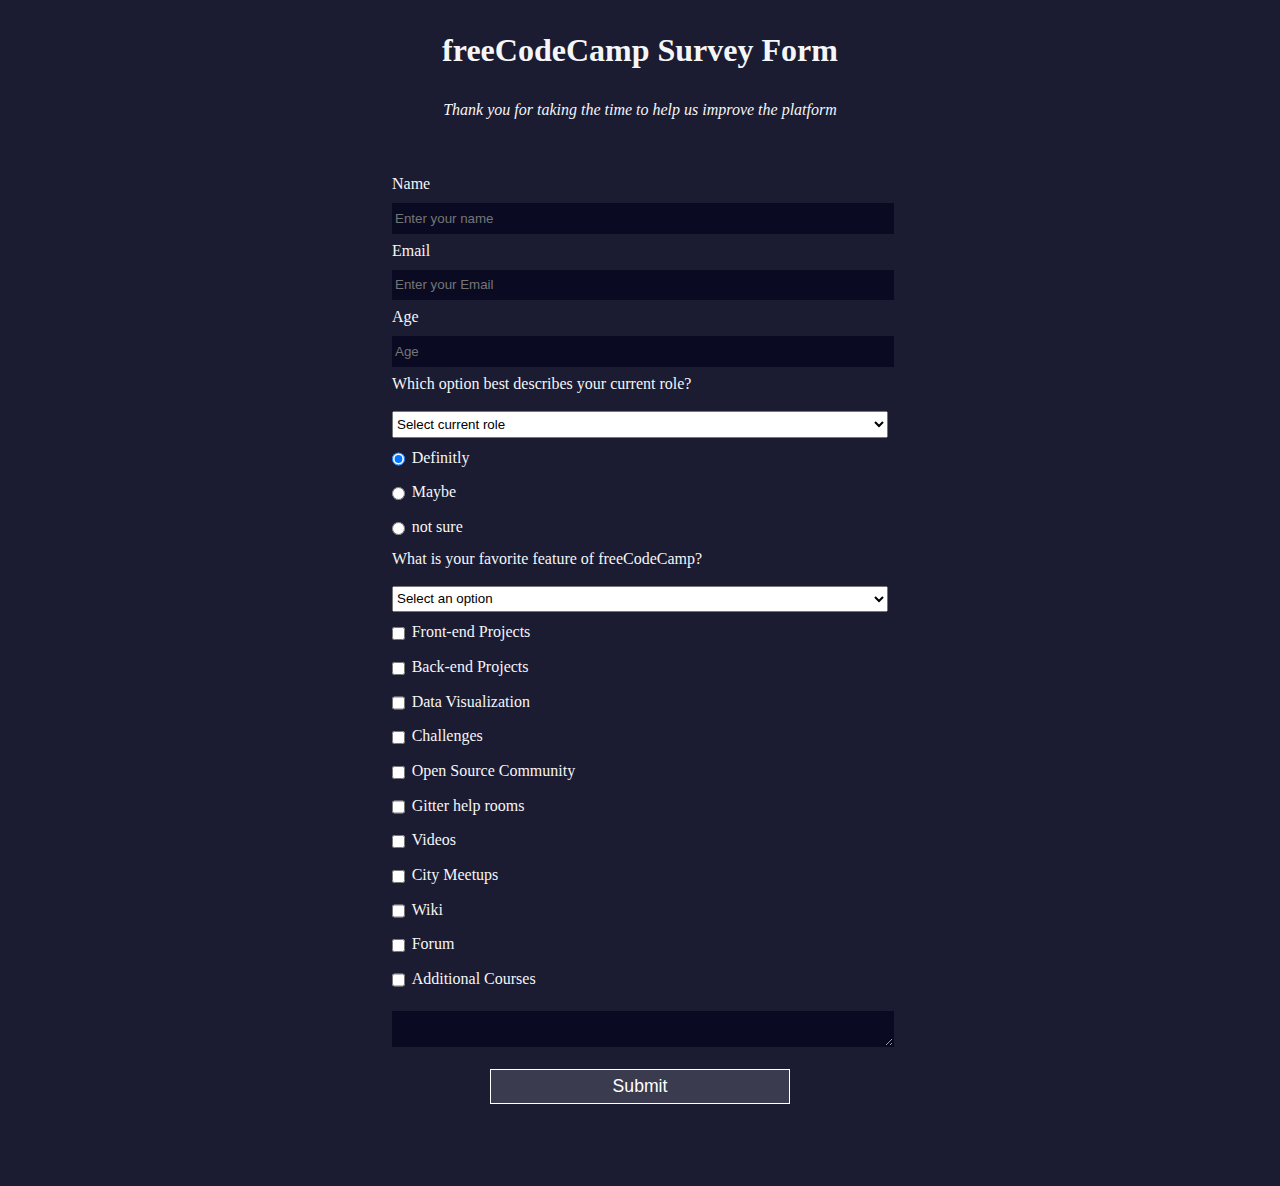
==== Survey Form/index.html @ 41736972 "Survey form" ====
<!doctype html>
<html>
  <head>
    <title>Survey Form</title>
    <meta charset="utf-8">
    <link rel="stylesheet" href="styles.css" />
  </head>
  <body>
    <h1 id="title">freeCodeCamp Survey Form</h1>
    <p id="description"><em>Thank you for taking the time to help us improve the platform</em></p>
    <form id="survey-form">
      <fieldset>
      <label id="name-label" for="name">Name <input placeholder="Enter your name" id="name" type="text" required /></label>
      <label id="email-label" for="email">Email <input placeholder="Enter your Email" id="email" type="email" required /></label>
      <label id="number-label" for="number">Age <input placeholder="Age" id="number" type="number" min="13" max="120" /></label>
      <label for="deopdwon">Which option best describes your current role?</label>
      <select id="dropdown">
        <option value="">Select current role</option>
        <option value="1">Student</option>
        <option value="2">Full Time Job</option>
        <option value="3">Full Time Learner</option>
        <option value="4">Prefer not to say</option>
        <option value="5">Other</option>
      </select>
      <label><input type="radio" name="radio" class="inline" value="value" checked />Definitly</label>
      <label><input class="inline" type="radio" name="radio" value="value" />Maybe</label>
      <label><input class="inline" type="radio" name="radio" value="value" />not sure</label>
      <label for="2nd-dropdown">What is your favorite feature of freeCodeCamp?</label>
      <select>
        <option value="">Select an option</option>
        <option value="6">Challenges</option>
        <option value="7">Projects</option>
        <option value="8">Community</option>
        <option value="9">Open Source</option>
      </select>
      <label><input value="front-end-projects" type="checkbox" />Front-end Projects</label>
      <label><input value="back-end-projects" type="checkbox" />Back-end Projects</label>
      <label><input value="data-visualization" type="checkbox" />Data Visualization</label>
      <label><input value="challenges" type="checkbox" />Challenges</label>
      <label><input value="open-source-community" type="checkbox" />Open Source Community</label>
      <label><input value="hitter-help-room" type="checkbox" />Gitter help rooms</label>
      <label><input value="videos" type="checkbox" />Videos</label>
      <label><input value="city-meetups" type="checkbox" />City Meetups</label>
      <label><input value="wiki" type="checkbox" />Wiki</label>
      <label><input value="forum" type="checkbox" />Forum</label>
      <label><input value="additional-courses" type="checkbox" />Additional Courses</label>
      <textarea></textarea>
      <input type="submit" id="submit" />
      </fieldset>
    </form>
  </body>
</html>
---- Survey Form/styles.css ----
body {
    width: 100%;
    height: 100vh;
    margin: 0;
    background-color: #1b1b32;
    color: #f5f6f7;
    font-family: Tahoma;
    font-size: 16px;
  }
  
  h1, p {
    margin: 1em auto;
    text-align: center;
  }
  
  form {
    width: 60vw;
    max-width: 500px;
    min-width: 300px;
    margin: 0 auto;
    padding-bottom: 2em;
  }
  
  fieldset {
    border: none;
    padding: 2rem 0;
    border-bottom: 3px solid #3b3b4f;
  }
  fieldset:last-of-type {
    border-bottom: none;
  }
  
  label {
    display: block;
    margin: 0.5rem 0;
  }
  
  input,
  textarea,
  select {
    margin: 10px 0 0 0;
    width: 100%;
    min-height: 2em;
  }
  
  input, textarea {
    background-color: #0a0a23;
    border: 1px solid #0a0a23;
    color: #ffffff;
  }
  
  .inline, input[type="checkbox"]{
    width: unset;
    margin: 0 0.5em 0 0;
    vertical-align: middle;
  }
  
  input[type="submit"] {
    display: block;
    width: 60%;
    margin: 1em auto;
    height: 2em;
    font-size: 1.1rem;
    background-color: #3b3b4f;
    border-color: white;
    min-width: 300px;
  }
  
  input[type="file"] {
    padding: 1px 2px;
  }
  
  .inline{
    display: inline; 
  }
  
  a{
    color: #dfdfe2;
  }
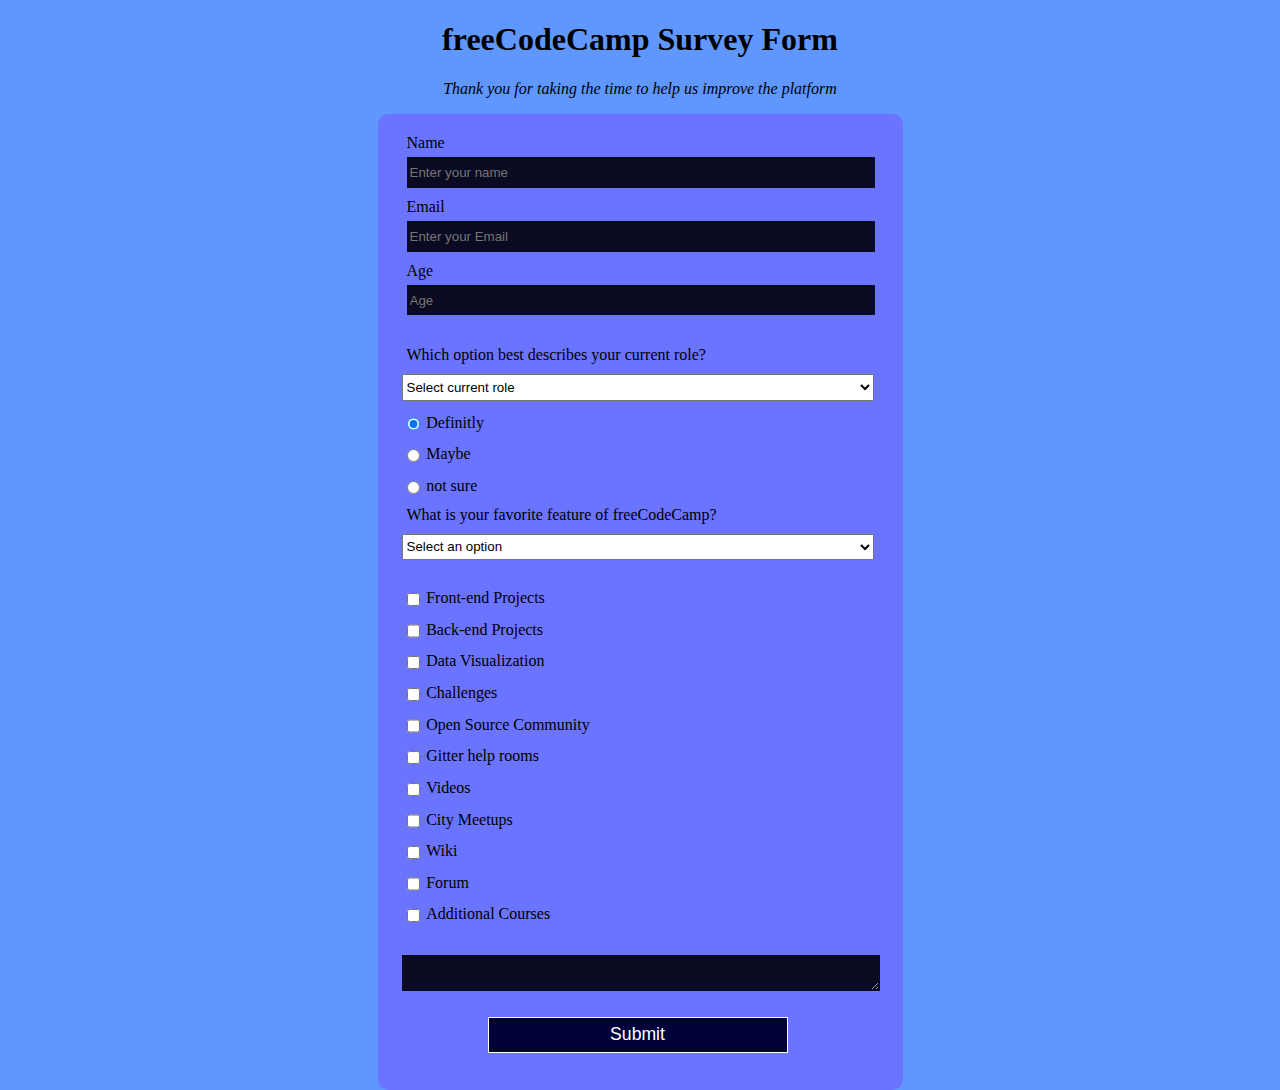
==== commit 421a9754: "surey form update" ====
--- a/Survey Form/index.html
+++ b/Survey Form/index.html
@@ -10,42 +10,48 @@
     <p id="description"><em>Thank you for taking the time to help us improve the platform</em></p>
     <form id="survey-form">
       <fieldset>
-      <label id="name-label" for="name">Name <input placeholder="Enter your name" id="name" type="text" required /></label>
-      <label id="email-label" for="email">Email <input placeholder="Enter your Email" id="email" type="email" required /></label>
-      <label id="number-label" for="number">Age <input placeholder="Age" id="number" type="number" min="13" max="120" /></label>
-      <label for="deopdwon">Which option best describes your current role?</label>
-      <select id="dropdown">
-        <option value="">Select current role</option>
-        <option value="1">Student</option>
-        <option value="2">Full Time Job</option>
-        <option value="3">Full Time Learner</option>
-        <option value="4">Prefer not to say</option>
-        <option value="5">Other</option>
-      </select>
-      <label><input type="radio" name="radio" class="inline" value="value" checked />Definitly</label>
-      <label><input class="inline" type="radio" name="radio" value="value" />Maybe</label>
-      <label><input class="inline" type="radio" name="radio" value="value" />not sure</label>
-      <label for="2nd-dropdown">What is your favorite feature of freeCodeCamp?</label>
-      <select>
-        <option value="">Select an option</option>
-        <option value="6">Challenges</option>
-        <option value="7">Projects</option>
-        <option value="8">Community</option>
-        <option value="9">Open Source</option>
-      </select>
-      <label><input value="front-end-projects" type="checkbox" />Front-end Projects</label>
-      <label><input value="back-end-projects" type="checkbox" />Back-end Projects</label>
-      <label><input value="data-visualization" type="checkbox" />Data Visualization</label>
-      <label><input value="challenges" type="checkbox" />Challenges</label>
-      <label><input value="open-source-community" type="checkbox" />Open Source Community</label>
-      <label><input value="hitter-help-room" type="checkbox" />Gitter help rooms</label>
-      <label><input value="videos" type="checkbox" />Videos</label>
-      <label><input value="city-meetups" type="checkbox" />City Meetups</label>
-      <label><input value="wiki" type="checkbox" />Wiki</label>
-      <label><input value="forum" type="checkbox" />Forum</label>
-      <label><input value="additional-courses" type="checkbox" />Additional Courses</label>
+        <label id="name-label" for="name">Name <input placeholder="Enter your name" id="name" type="text" required /></label>
+        <label id="email-label" for="email">Email <input placeholder="Enter your Email" id="email" type="email" required /></label>
+        <label id="number-label" for="number">Age <input placeholder="Age" id="number" type="number" min="13" max="120" /></label>
+      </fieldset>
+      <fieldset>
+        <label for="deopdwon">Which option best describes your current role?</label>
+        <select id="dropdown">
+          <option value="">Select current role</option>
+          <option value="1">Student</option>
+          <option value="2">Full Time Job</option>
+          <option value="3">Full Time Learner</option>
+          <option value="4">Prefer not to say</option>
+          <option value="5">Other</option>
+        </select>
+        <label><input type="radio" name="radio" class="inline" value="value" checked />Definitly</label>
+        <label><input class="inline" type="radio" name="radio" value="value" />Maybe</label>
+        <label><input class="inline" type="radio" name="radio" value="value" />not sure</label>
+        <label for="2nd-dropdown">What is your favorite feature of freeCodeCamp?</label>
+        <select>
+          <option value="">Select an option</option>
+          <option value="6">Challenges</option>
+          <option value="7">Projects</option>
+          <option value="8">Community</option>
+          <option value="9">Open Source</option>
+        </select>
+      </fieldset>
+      <fieldset>
+        <label><input class="inline" value="front-end-projects" type="checkbox" />Front-end Projects</label>
+        <label><input class="inline" value="back-end-projects" type="checkbox" />Back-end Projects</label>
+        <label><input class="inline" value="data-visualization" type="checkbox" />Data Visualization</label>
+        <label><input class="inline" value="challenges" type="checkbox" />Challenges</label>
+        <label><input class="inline" value="open-source-community" type="checkbox" />Open Source Community</label>
+        <label><input class="inline" value="hitter-help-room" type="checkbox" />Gitter help rooms</label>
+        <label><input class="inline" value="videos" type="checkbox" />Videos</label>
+        <label><input class="inline" value="city-meetups" type="checkbox" />City Meetups</label>
+        <label><input class="inline" value="wiki" type="checkbox" />Wiki</label>
+        <label><input class="inline" value="forum" type="checkbox" />Forum</label>
+        <label><input class="inline" value="additional-courses" type="checkbox" />Additional Courses</label>
+      </fieldset>
+      <fieldset>
       <textarea></textarea>
-      <input type="submit" id="submit" />
+        <input type="submit" id="submit" />
       </fieldset>
     </form>
   </body>
--- a/Survey Form/styles.css
+++ b/Survey Form/styles.css
@@ -1,80 +1,68 @@
-body {
+body{
+    margin: 0;
     width: 100%;
     height: 100vh;
-    margin: 0;
-    background-color: #1b1b32;
-    color: #f5f6f7;
+    background-color: rgb(95, 151, 255);
     font-family: Tahoma;
     font-size: 16px;
-  }
-  
-  h1, p {
-    margin: 1em auto;
+}
+
+h1, p{
     text-align: center;
-  }
-  
-  form {
+}
+
+form{
+    display: block;
     width: 60vw;
+    background-color: rgba(119, 82, 255, 0.5);
+    padding: 10px 15px 10px 10px;
     max-width: 500px;
     min-width: 300px;
     margin: 0 auto;
-    padding-bottom: 2em;
-  }
-  
-  fieldset {
-    border: none;
-    padding: 2rem 0;
-    border-bottom: 3px solid #3b3b4f;
-  }
-  fieldset:last-of-type {
-    border-bottom: none;
-  }
-  
-  label {
+    border-radius: 10px;
+}
+
+label{
     display: block;
-    margin: 0.5rem 0;
-  }
-  
-  input,
-  textarea,
-  select {
-    margin: 10px 0 0 0;
-    width: 100%;
-    min-height: 2em;
-  }
-  
-  input, textarea {
+    margin: 5px;
+}
+
+input,
+textarea,
+select {
+  width: 100%;
+  min-height: 2em;
+  margin: 5px auto;
+}
+
+input, textarea {
     background-color: #0a0a23;
     border: 1px solid #0a0a23;
     color: #ffffff;
   }
+
+.inline{
+    display: inline; 
+  }
   
-  .inline, input[type="checkbox"]{
+.inline {
     width: unset;
     margin: 0 0.5em 0 0;
     vertical-align: middle;
   }
-  
+
   input[type="submit"] {
     display: block;
     width: 60%;
     margin: 1em auto;
     height: 2em;
     font-size: 1.1rem;
-    background-color: #3b3b4f;
+    background-color: #01013a;
     border-color: white;
     min-width: 300px;
+    color: white;
   }
-  
-  input[type="file"] {
-    padding: 1px 2px;
-  }
-  
-  .inline{
-    display: inline; 
-  }
-  
-  a{
-    color: #dfdfe2;
-  }
-  +
+  fieldset {
+    border: none;
+  }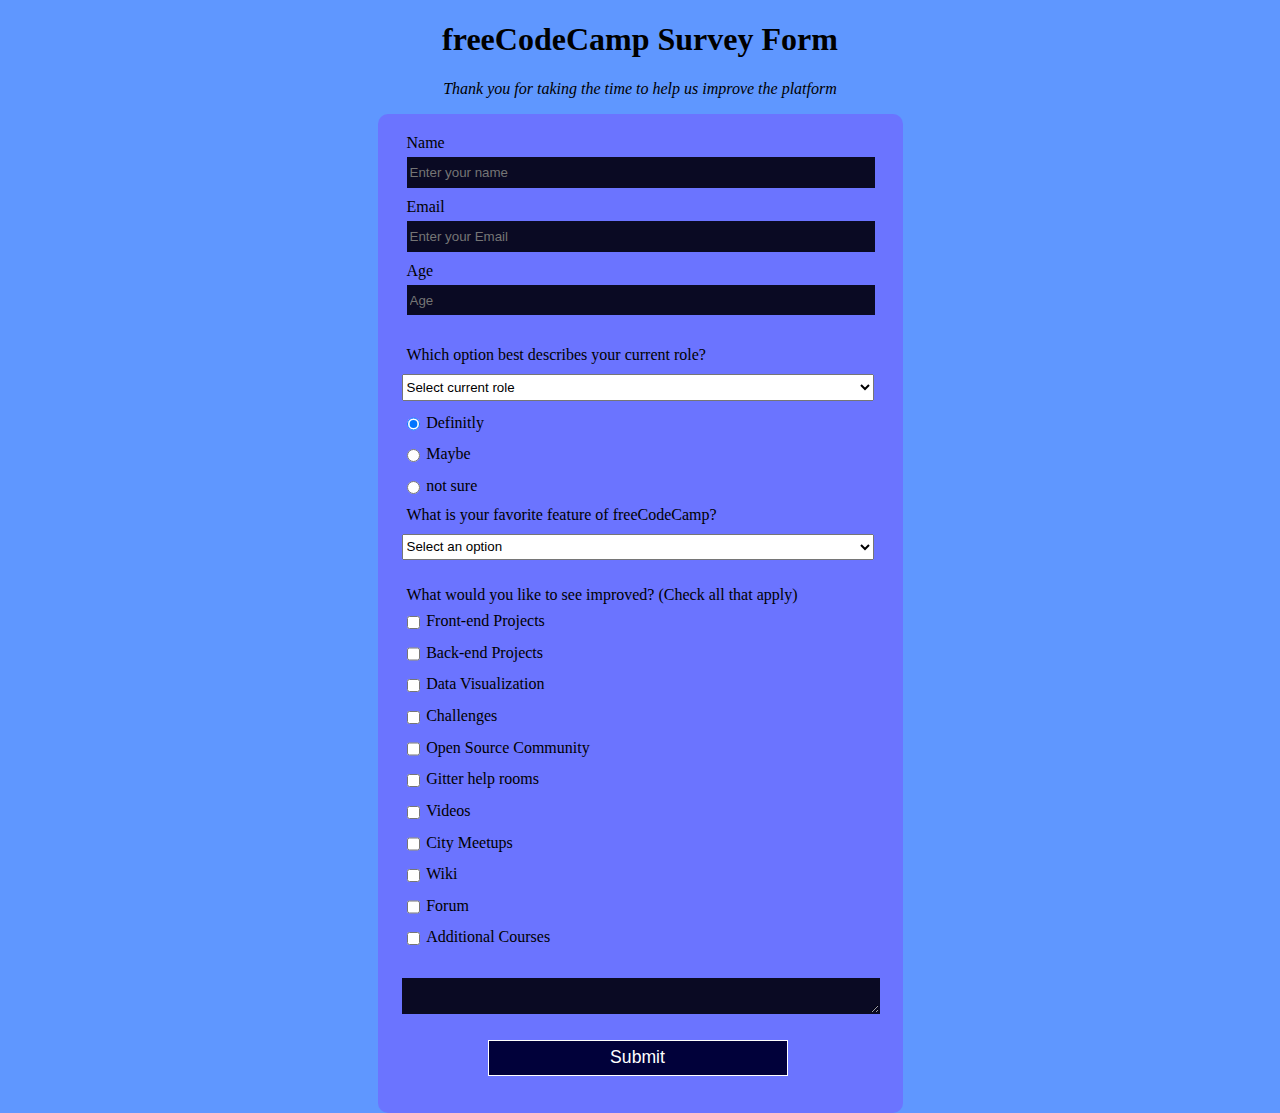
==== commit cc9b76b6: "1" ====
--- a/Survey Form/index.html
+++ b/Survey Form/index.html
@@ -37,6 +37,7 @@
         </select>
       </fieldset>
       <fieldset>
+        <label>What would you like to see improved? (Check all that apply)</label>
         <label><input class="inline" value="front-end-projects" type="checkbox" />Front-end Projects</label>
         <label><input class="inline" value="back-end-projects" type="checkbox" />Back-end Projects</label>
         <label><input class="inline" value="data-visualization" type="checkbox" />Data Visualization</label>
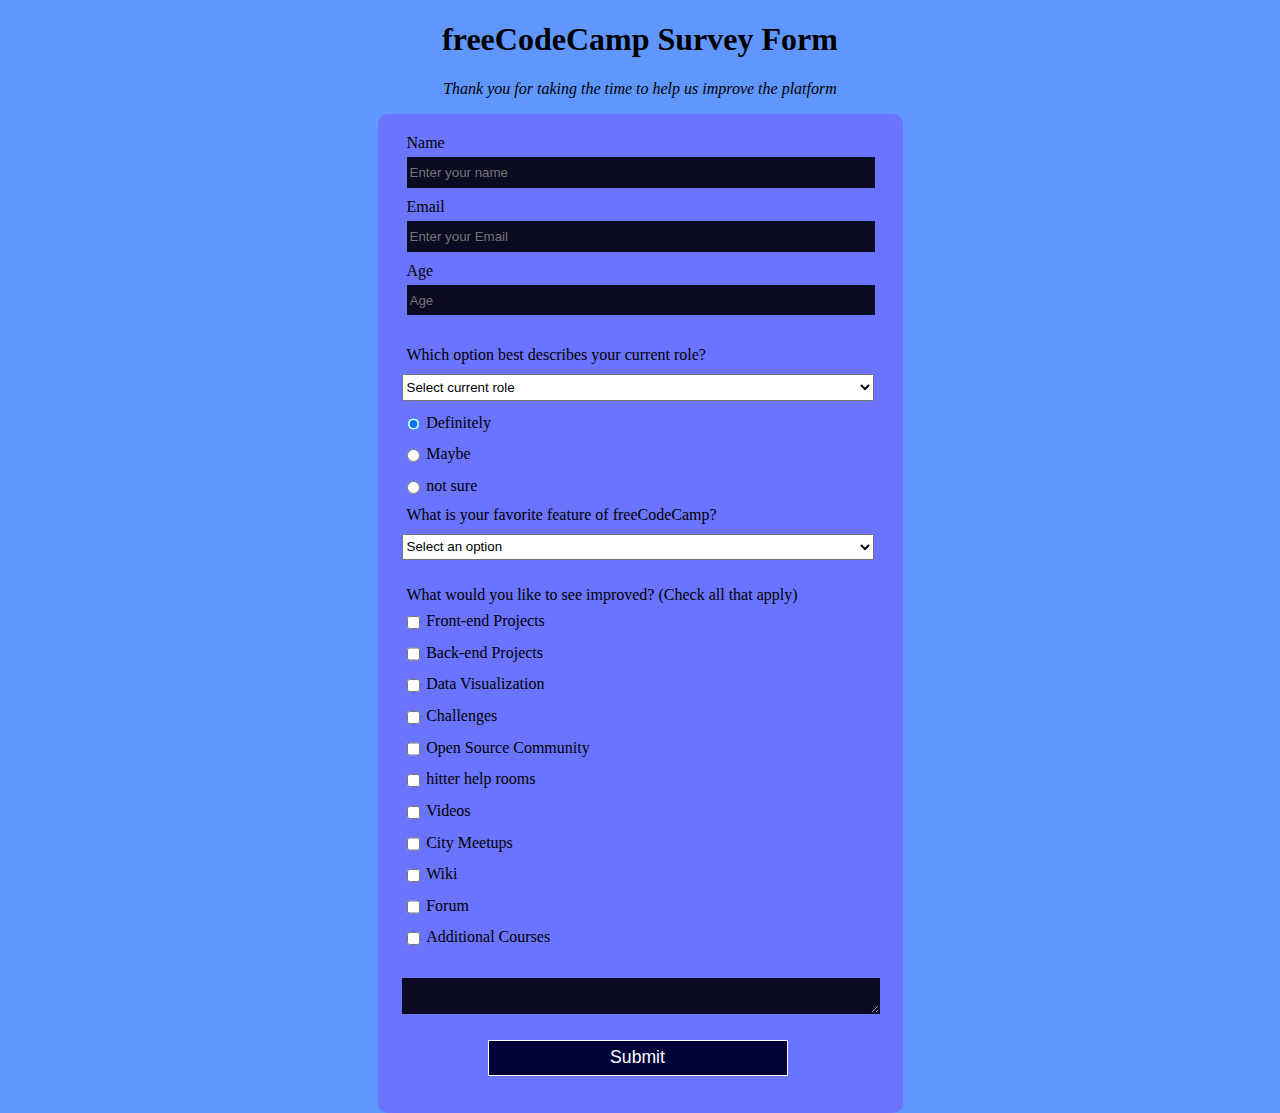
==== commit 4560d995: "spelling" ====
--- a/Survey Form/index.html
+++ b/Survey Form/index.html
@@ -1,4 +1,4 @@
-<!doctype html>
+<!DOCTYPE html>
 <html>
   <head>
     <title>Survey Form</title>
@@ -24,7 +24,7 @@
           <option value="4">Prefer not to say</option>
           <option value="5">Other</option>
         </select>
-        <label><input type="radio" name="radio" class="inline" value="value" checked />Definitly</label>
+        <label><input type="radio" name="radio" class="inline" value="value" checked />Definitely</label>
         <label><input class="inline" type="radio" name="radio" value="value" />Maybe</label>
         <label><input class="inline" type="radio" name="radio" value="value" />not sure</label>
         <label for="2nd-dropdown">What is your favorite feature of freeCodeCamp?</label>
@@ -43,7 +43,7 @@
         <label><input class="inline" value="data-visualization" type="checkbox" />Data Visualization</label>
         <label><input class="inline" value="challenges" type="checkbox" />Challenges</label>
         <label><input class="inline" value="open-source-community" type="checkbox" />Open Source Community</label>
-        <label><input class="inline" value="hitter-help-room" type="checkbox" />Gitter help rooms</label>
+        <label><input class="inline" value="hitter-help-room" type="checkbox" />hitter help rooms</label>
         <label><input class="inline" value="videos" type="checkbox" />Videos</label>
         <label><input class="inline" value="city-meetups" type="checkbox" />City Meetups</label>
         <label><input class="inline" value="wiki" type="checkbox" />Wiki</label>
